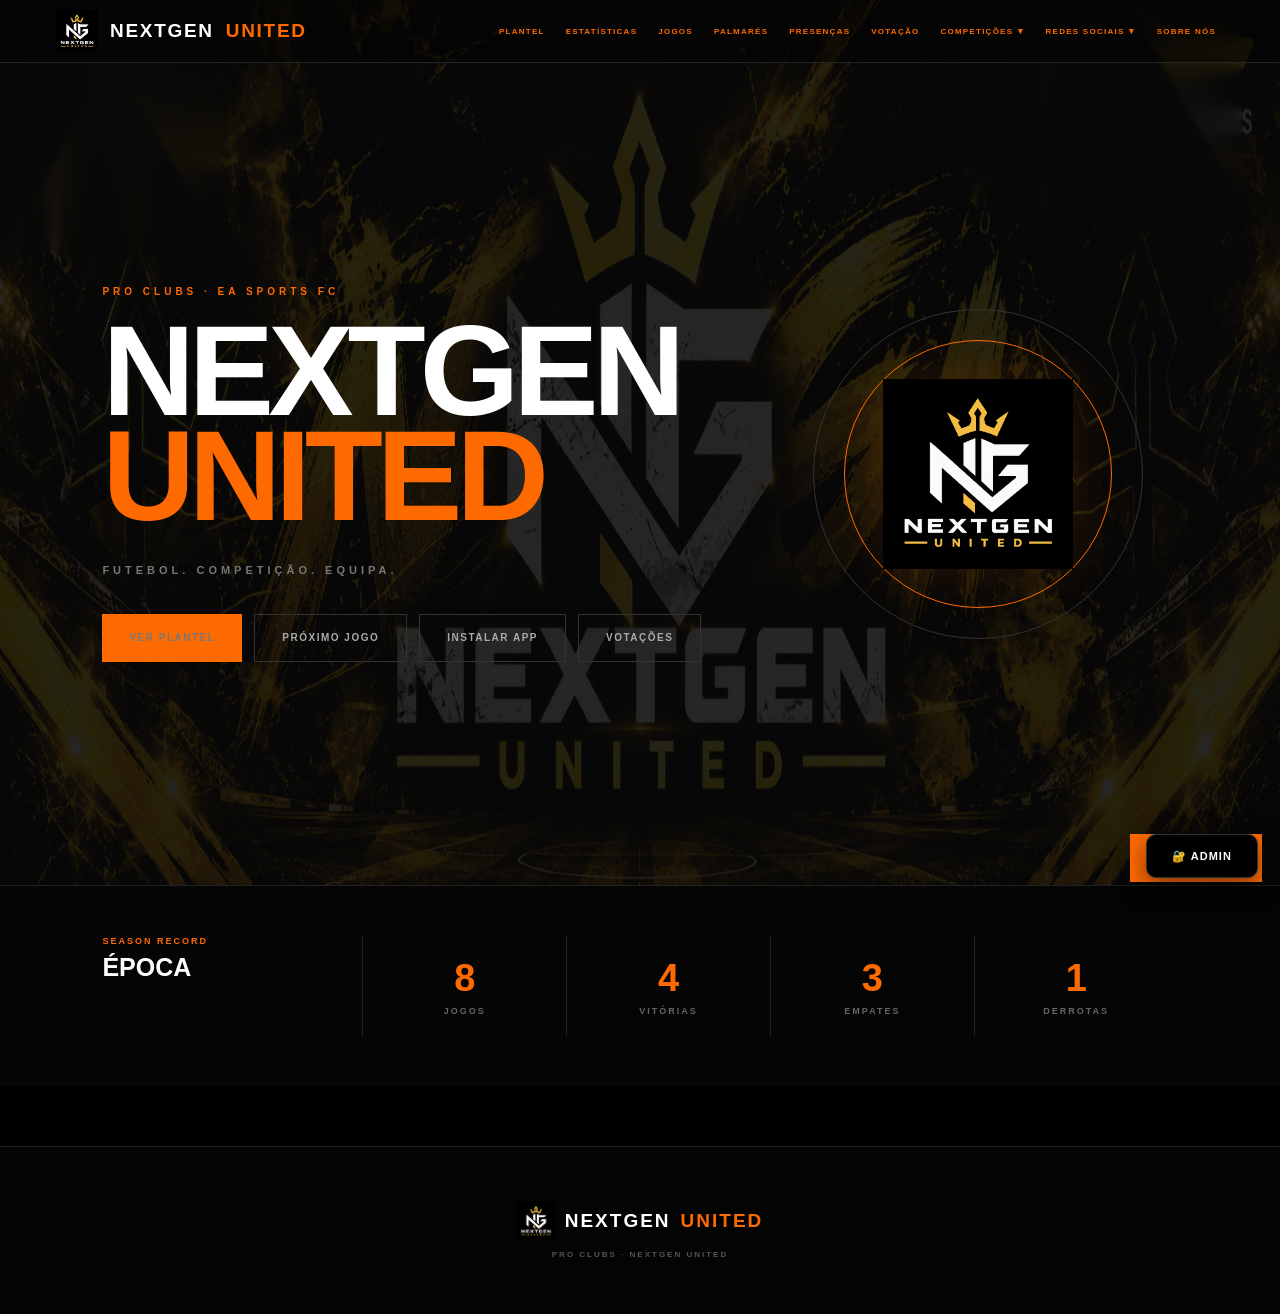
==== index.html @ d53bfc22 "Add files via upload" ====
<!DOCTYPE html>

<html lang="pt">
<head>
<meta charset="utf-8"/>
<meta content="width=device-width, initial-scale=1.0" name="viewport"/>
<title>NEXTGEN UNITED</title>
<link href="logo.png.png" rel="icon" type="image/png"/>
<link href="logo.png.png" rel="apple-touch-icon"/>
<link href="manifest.webmanifest" rel="manifest"/>
<meta content="#050505" name="theme-color"/>
<meta content="#050505" name="background-color"/>
<meta content="yes" name="mobile-web-app-capable"/>
<meta content="yes" name="apple-mobile-web-app-capable"/>
<meta content="black-translucent" name="apple-mobile-web-app-status-bar-style"/>
<meta content="Nextgen United" name="apple-mobile-web-app-title"/>
<style>

        /* =========================
           RESET
        ========================= */

        * {
            margin: 0;
            padding: 0;
            box-sizing: border-box;
        }

        html {
            scroll-behavior: smooth;
        }

        body {
            background: #050505;
            color: #fff;
            font-family: Arial, Helvetica, sans-serif;
            min-height: 100vh;
        }


        /* =========================
           HEADER
        ========================= */

        .header {
            position: sticky;
            top: 0;
            z-index: 1000;

            width: 100%;
            min-height: 78px;

            display: flex;
            align-items: center;
            justify-content: space-between;

            padding: 0 7%;

            background: rgba(5,5,5,0.97);
            border-bottom: 1px solid #242424;
        }

        .logo {
            color: #fff;
            text-decoration: none;

            font-size: 21px;
            font-weight: 900;
            letter-spacing: 2px;

            cursor: pointer;

            background: none;
            border: none;

            display: flex;
            align-items: center;
            gap: 12px;
        }

        .logo img {
            width: 42px;
            height: 42px;
            object-fit: contain;
        }

        .logo span {
            color: #ff6a00;
        }

        nav {
            display: flex;
            align-items: center;
            gap: 32px;
        }

        nav button {
            position: relative;

            border: 0;
            background: none;

            color: #777;

            font-size: 10px;
            font-weight: 900;
            letter-spacing: 1.7px;

            cursor: pointer;

            transition: 0.2s ease;
        }

        nav button:hover {
            color: #fff;
        }

        nav button.active {
            color: #ff6a00;
        }

        nav button.active::after {
            content: "";

            position: absolute;
            left: 0;
            right: 0;
            bottom: -9px;

            height: 2px;

            background: #ff6a00;
        }


        /* =========================
           REDES SOCIAIS
        ========================= */

        /* =========================
           COMPETIÇÕES
        ========================= */

        .competition-menu { position: relative; }
        .competition-menu-button { display:flex; align-items:center; gap:5px; }
        .competition-menu-button span { color:#ff6a00; font-size:9px; transition:0.2s ease; }
        .competition-menu.open .competition-menu-button { color:#ff6a00; }
        .competition-menu.open .competition-menu-button span { transform:rotate(180deg); }
        .competition-dropdown { position:absolute; top:calc(100% + 20px); right:0; min-width:205px; background:#0b0b0b; border:1px solid #292929; box-shadow:0 15px 40px rgba(0,0,0,0.65); opacity:0; visibility:hidden; transform:translateY(-8px); transition:0.2s ease; z-index:2000; }
        .competition-dropdown::before { content:""; position:absolute; top:-6px; right:20px; width:10px; height:10px; background:#0b0b0b; border-left:1px solid #292929; border-top:1px solid #292929; transform:rotate(45deg); }
        .competition-menu:hover .competition-dropdown, .competition-menu.open .competition-dropdown { opacity:1; visibility:visible; transform:translateY(0); }
        .competition-dropdown-title { padding:13px 18px 8px; color:#ff6a00; font-size:8px; font-weight:900; letter-spacing:1.7px; }
        .competition-dropdown a { position:relative; display:block; padding:13px 18px; color:#777; text-decoration:none; font-size:9px; font-weight:900; letter-spacing:1.7px; border-bottom:1px solid #191919; transition:0.2s ease; }
        .competition-dropdown a::before { content:"→"; color:#ff6a00; margin-right:9px; transition:0.2s ease; }
        .competition-dropdown a:hover { color:#fff; background:#151515; padding-left:22px; }
        .competition-dropdown a:hover::before { margin-right:12px; }
        .competition-dropdown a.disabled { color:#444; cursor:default; pointer-events:none; }
        .competition-dropdown a.disabled::before { color:#333; }

        .social-menu {
            position: relative;
        }

        .social-menu-button {
            display: flex;
            align-items: center;
            gap: 5px;
        }

        .social-menu-button span {
            color: #ff6a00;
            font-size: 9px;
            transition: 0.2s ease;
        }

        .social-menu.open .social-menu-button {
            color: #ff6a00;
        }

        .social-menu.open .social-menu-button span {
            transform: rotate(180deg);
        }

        .social-dropdown {
            position: absolute;
            top: calc(100% + 20px);
            right: 0;

            min-width: 165px;

            background: #0b0b0b;
            border: 1px solid #292929;

            box-shadow:
                0 15px 40px rgba(0,0,0,0.65);

            opacity: 0;
            visibility: hidden;
            transform: translateY(-8px);

            transition: 0.2s ease;

            z-index: 2000;
        }

        .social-dropdown::before {
            content: "";

            position: absolute;

            top: -6px;
            right: 20px;

            width: 10px;
            height: 10px;

            background: #0b0b0b;

            border-left: 1px solid #292929;
            border-top: 1px solid #292929;

            transform: rotate(45deg);
        }

        .social-menu:hover .social-dropdown,
        .social-menu.open .social-dropdown {
            opacity: 1;
            visibility: visible;
            transform: translateY(0);
        }

        .social-dropdown a {
            position: relative;

            display: block;

            padding: 15px 18px;

            color: #777;

            text-decoration: none;

            font-size: 9px;
            font-weight: 900;
            letter-spacing: 1.7px;

            border-bottom: 1px solid #191919;

            transition: 0.2s ease;
        }

        .social-dropdown a:last-child {
            border-bottom: none;
        }

        .social-dropdown a::before {
            content: "→";

            color: #ff6a00;

            margin-right: 9px;

            transition: 0.2s ease;
        }

        .social-dropdown a:hover {
            color: #fff;
            background: #151515;
            padding-left: 22px;
        }

        .social-dropdown a:hover::before {
            margin-right: 12px;
        }


        /* =========================
           PAGES
        ========================= */

        .page {
            display: none;
        }

        .page.active {
            display: block;
        }


        /* =========================
           CASA
        ========================= */

        .home-hero {
            min-height: calc(100vh - 78px);

            display: flex;
            align-items: center;
            justify-content: space-between;

            padding: 80px 8%;

            overflow: hidden;

            background:
                radial-gradient(
                    circle at 80% 50%,
                    rgba(255,106,0,0.15),
                    transparent 35%
                ),
                #080808;
        }

        .home-content {
            position: relative;
            z-index: 2;
        }

        .eyebrow {
            color: #ff6a00;

            font-size: 10px;
            font-weight: 900;
            letter-spacing: 4px;

            margin-bottom: 22px;
        }

        .home-hero h1 {
            font-size: clamp(65px, 10vw, 145px);
            line-height: 0.82;

            font-weight: 900;
            letter-spacing: -6px;
        }

        .home-hero h1 span {
            color: #ff6a00;
        }

        .home-description {
            margin-top: 35px;

            color: #777;

            font-size: 11px;
            font-weight: 900;
            letter-spacing: 4px;
        }

        .home-buttons {
            display: flex;
            gap: 12px;
            margin-top: 38px;
        }

        .main-button,
        .second-button {
            min-height: 48px;

            display: inline-flex;
            align-items: center;
            justify-content: center;

            padding: 0 27px;

            font-size: 10px;
            font-weight: 900;
            letter-spacing: 1.5px;

            cursor: pointer;
            transition: 0.2s ease;
        }

        .main-button {
            background: #ff6a00;
            color: #777;
            border: none;
        }

        .main-button:hover {
            background: #fff;
        }

        .second-button {
            background: transparent;
            border: 1px solid #333;
            color: #aaa;
        }

        .second-button:hover {
            color: #fff;
            border-color: #ff6a00;
        }


        /* =========================
           CASA DECORATION
        ========================= */

        .home-decoration {
            position: relative;

            width: 400px;
            height: 400px;

            display: flex;
            align-items: center;
            justify-content: center;
        }

        .decoration-circle {
            position: absolute;

            width: 330px;
            height: 330px;

            border: 1px solid #333;
            border-radius: 50%;
        }

        .decoration-circle::before {
            content: "";

            position: absolute;
            inset: 30px;

            border: 1px solid #ff6a00;
            border-radius: 50%;
        }

        .decoration-logo {
            position: relative;

            width: 190px;
            height: 190px;

            object-fit: contain;
            z-index: 2;

            filter: drop-shadow(
                0 0 25px rgba(255,106,0,0.15)
            );
        }


        /* =========================
           CASA RECORD
        ========================= */

        .home-record {
            display: grid;

            grid-template-columns: 220px 1fr;
            gap: 40px;

            padding: 50px 8%;

            border-top: 1px solid #222;
            background: #050505;
        }

        .record-title p {
            color: #ff6a00;

            font-size: 9px;
            font-weight: 900;
            letter-spacing: 2px;
        }

        .record-title h2 {
            margin-top: 7px;

            font-size: 25px;
            font-weight: 900;
        }

        .home-stats {
            display: grid;
            grid-template-columns: repeat(4,1fr);
        }

        .home-stats div {
            min-height: 100px;

            display: flex;
            flex-direction: column;
            align-items: center;
            justify-content: center;

            border-left: 1px solid #222;
        }

        .home-stats strong {
            color: #ff6a00;

            font-size: 38px;
            font-weight: 900;
        }

        .home-stats span {
            margin-top: 6px;

            color: #666;

            font-size: 9px;
            font-weight: 900;
            letter-spacing: 2px;
        }


        /* =========================
           PAGE HEADER
        ========================= */

        .page-header {
            padding: 100px 8% 70px;

            border-bottom: 1px solid #1d1d1d;

            background:
                linear-gradient(
                    90deg,
                    #090909,
                    #0d0d0d
                );
        }

        .page-header p {
            color: #ff6a00;

            font-size: 10px;
            font-weight: 900;
            letter-spacing: 3px;

            margin-bottom: 12px;
        }

        .page-header h1 {
            font-size: clamp(50px,7vw,90px);

            line-height: 0.9;

            font-weight: 900;
            letter-spacing: -4px;
        }

        .page-header span {
            display: block;

            margin-top: 22px;

            color: #555;

            font-size: 9px;
            font-weight: 900;
            letter-spacing: 2px;
        }


        /* =========================
           SECTIONS
        ========================= */

        .section {
            width: 100%;
            max-width: 1300px;

            margin: 0 auto;
            padding: 90px 7%;
        }


        /* =========================
           PLANTEL
        ========================= */

        .position-group {
            margin-bottom: 70px;
        }

        .position-title {
            display: flex;
            align-items: center;

            gap: 13px;
            margin-bottom: 20px;

            font-size: 11px;
            font-weight: 900;
            letter-spacing: 2px;

            color: #777;
        }

        .position-title span {
            font-size: 10px;
            color: #ff6a00;
        }

        .goalkeeper-title span {
            color: #8b5cf6;
        }

        .defender-title span {
            color: #ff6a00;
        }

        .midfielder-title span {
            color: #1683ff;
        }

        .attacker-title span {
            color: #e53935;
        }


        /* =========================
           PLAYER CARDS
        ========================= */

        .players {
            display: grid;

            grid-template-columns:
                repeat(auto-fit,minmax(245px,1fr));

            gap: 12px;
        }

        .player-card {
            position: relative;

            min-height: 105px;

            display: flex;
            align-items: center;

            background: #0d0d0d;

            border: 1px solid #202020;
            border-left-width: 4px;

            overflow: hidden;

            transition: 0.2s ease;
            cursor: pointer;
        }

        .player-card:hover {
            transform: translateY(-3px);

            background: #131313;
            border-color: #3a3a3a;
        }

        .player-photo-box {
            width: 105px;
            height: 105px;

            flex-shrink: 0;

            position: relative;

            background: #111;

            border-right: 1px solid #222;
            overflow: hidden;
        }

        .player-photo {
            width: 100%;
            height: 100%;

            object-fit: cover;
            display: block;
        }

        .player-photo-placeholder {
            position: absolute;
            inset: 0;

            display: flex;
            align-items: center;
            justify-content: center;

            background: #111;
            color: #333;

            font-size: 9px;
            font-weight: 900;
            letter-spacing: 1px;
        }

        .player-number {
            width: 65px;

            flex-shrink: 0;

            display: flex;
            align-items: center;
            justify-content: center;

            font-size: 31px;
            font-weight: 900;

            color: #333;
        }

        .player-info h3 {
            font-size: 14px;
            font-weight: 900;
            letter-spacing: 0.8px;
        }

        .player-info p {
            margin-top: 6px;

            color: #666;

            font-size: 9px;
            font-weight: 900;
            letter-spacing: 1.5px;
        }


        /* CORES */

        .goalkeeper {
            border-left-color: #8b5cf6;
        }

        .goalkeeper .player-number {
            color: #8b5cf6;
        }

        .defender {
            border-left-color: #ff6a00;
        }

        .defender .player-number {
            color: #ff6a00;
        }

        .midfielder {
            border-left-color: #1683ff;
        }

        .midfielder .player-number {
            color: #1683ff;
        }

        .attacker {
            border-left-color: #e53935;
        }

        .attacker .player-number {
            color: #e53935;
        }


        /* MARTINS */

        .president {
            border-left-color: #333 !important;
            background: #030303;
        }

        .president .player-number {
            color: #777;
        }

        .president .player-info h3 {
            color: #fff;
        }


        /* TEDDY */

        .captain {
            border-left-color: #d6a928 !important;
            background: #151208;
        }

        .captain .player-number {
            color: #d6a928;
        }

        .captain .player-info h3 {
            color: #ffd84d;
        }

        .role {
            position: absolute;

            top: 14px;
            right: 14px;

            font-size: 7px;
            font-weight: 900;
            letter-spacing: 1px;
        }

        .president-role {
            color: #777;
        }

        .captain-role {
            color: #d6a928;
        }


        /* =========================
           MODAL PLAYER
        ========================= */

        .player-modal {
            position: fixed;
            inset: 0;

            z-index: 5000;

            display: none;

            align-items: center;
            justify-content: center;

            padding: 30px;

            background: rgba(0,0,0,0.88);

            backdrop-filter: blur(8px);
        }

        .player-modal.active {
            display: flex;
        }

        .player-modal-content {
            position: relative;

            width: 100%;
            max-width: 1000px;
            min-height: 560px;

            display: grid;
            grid-template-columns: 1fr 1fr;

            background:
                radial-gradient(
                    circle at 20% 50%,
                    rgba(255,106,0,0.12),
                    transparent 40%
                ),
                #0a0a0a;

            border: 1px solid #303030;

            box-shadow:
                0 30px 100px rgba(0,0,0,0.7);

            overflow: hidden;
        }

        .player-modal-close {
            position: absolute;

            top: 18px;
            right: 18px;

            z-index: 5;

            width: 42px;
            height: 42px;

            display: flex;
            align-items: center;
            justify-content: center;

            background: #111;

            border: 1px solid #333;

            color: #aaa;

            font-size: 18px;
            font-weight: 900;

            cursor: pointer;

            transition: 0.2s ease;
        }

        .player-modal-close:hover {
            background: #ff6a00;
            border-color: #ff6a00;
            color: #777;
        }

        .player-modal-photo {
            position: relative;

            min-height: 560px;

            display: flex;
            align-items: flex-end;
            justify-content: center;

            overflow: hidden;

            background:
                linear-gradient(
                    180deg,
                    #111,
                    #080808
                );

            border-right: 1px solid #222;
        }

        .player-modal-photo::before {
            content: "";

            position: absolute;

            width: 430px;
            height: 430px;

            border: 1px solid #333;
            border-radius: 50%;

            left: 50%;
            top: 50%;

            transform: translate(-50%,-50%);
        }

        .player-modal-photo::after {
            content: "";

            position: absolute;

            width: 330px;
            height: 330px;

            border: 1px solid #ff6a00;
            border-radius: 50%;

            left: 50%;
            top: 50%;

            transform: translate(-50%,-50%);

            opacity: 0.45;
        }

        .modal-player-image {
            position: relative;

            z-index: 2;

            width: 88%;
            height: 88%;

            object-fit: contain;
            object-position: center bottom;

            filter:
                drop-shadow(
                    0 20px 30px rgba(0,0,0,0.7)
                );
        }

        .modal-photo-placeholder {
            position: relative;
            z-index: 2;

            width: 70%;
            height: 70%;

            display: flex;
            align-items: center;
            justify-content: center;

            color: #333;

            font-size: 35px;
            font-weight: 900;
            letter-spacing: 5px;
        }

        .player-modal-info {
            padding: 65px 55px;

            display: flex;
            flex-direction: column;
            justify-content: center;
        }

        .modal-eyebrow {
            color: #ff6a00;

            font-size: 9px;
            font-weight: 900;
            letter-spacing: 3px;

            margin-bottom: 15px;
        }

        .modal-player-name {
            font-size: clamp(42px,5vw,72px);

            line-height: 0.9;

            font-weight: 900;
            letter-spacing: -3px;
        }

        .modal-player-position {
            margin-top: 15px;

            color: #777;

            font-size: 11px;
            font-weight: 900;
            letter-spacing: 2px;
        }

        .modal-player-role {
            display: inline-block;

            width: fit-content;

            margin-top: 14px;
            padding: 8px 12px;

            background: #151515;

            border: 1px solid #333;

            color: #ff6a00;

            font-size: 8px;
            font-weight: 900;
            letter-spacing: 1.5px;
        }

        .modal-number {
            margin-top: 28px;

            color: #333;

            font-size: 80px;
            line-height: 0.8;

            font-weight: 900;
        }

        .modal-stats {
            display: grid;
            grid-template-columns: repeat(2,1fr);

            gap: 10px;

            margin-top: 30px;
        }

        .modal-stat {
            min-height: 90px;

            display: flex;
            flex-direction: column;
            justify-content: center;

            padding: 15px 18px;

            background: #101010;

            border: 1px solid #242424;
            border-left: 3px solid #ff6a00;
        }

        .modal-stat strong {
            color: #fff;

            font-size: 30px;
            font-weight: 900;
        }

        .modal-stat span {
            margin-top: 5px;

            color: #555;

            font-size: 8px;
            font-weight: 900;
            letter-spacing: 1.5px;
        }


        /* =========================
           ESTATÍSTICAS
        ========================= */

        .stats-page-section {
            max-width: 1250px;
        }

        .stats-table {
            width: 100%;

            background: #080808;

            border: 1px solid #252525;
            border-radius: 5px;

            overflow: hidden;

            box-shadow:
                0 20px 60px rgba(0,0,0,0.35);
        }

        .stats-header {
            display: grid;

            grid-template-columns:
                2.1fr
                0.65fr
                0.8fr
                0.8fr
                0.9fr
                0.9fr
                0.9fr
                0.95fr;

            align-items: center;

            min-height: 62px;

            padding: 0 25px;

            background: #111;

            border-bottom: 2px solid #ff6a00;

            color: #ff6a00;

            font-size: 9px;
            font-weight: 900;
            letter-spacing: 1.6px;
        }

        .stats-sort {
            width: 100%;

            border: none;
            background: transparent;

            color: #ff6a00;

            font-family: Arial, Helvetica, sans-serif;

            font-size: 9px;
            font-weight: 900;
            letter-spacing: 1.6px;

            text-align: left;

            padding: 18px 0;

            cursor: pointer;

            transition: 0.2s ease;
        }

        .stats-sort:hover {
            color: #fff;
        }

        .stats-sort.active {
            color: #fff;
        }

        .sort-arrow {
            display: inline-block;

            margin-left: 5px;

            color: #ff6a00;

            font-size: 8px;
        }

        .stats-row {
            display: grid;

            grid-template-columns:
                2.1fr
                0.65fr
                0.8fr
                0.8fr
                0.9fr
                0.9fr
                0.9fr
                0.95fr;

            align-items: center;

            min-height: 64px;

            padding: 0 25px;

            background: #0b0b0b;

            border-bottom: 1px solid #1c1c1c;

            color: #aaa;

            font-size: 12px;

            transition: 0.2s ease;
        }

        .stats-row:last-child {
            border-bottom: none;
        }

        .stats-row:hover {
            background: #151515;
        }

        .stats-row strong {
            color: #fff;

            font-size: 13px;
            font-weight: 900;
            letter-spacing: 0.6px;
        }

        .stats-row span:nth-child(2) {
            font-size: 9px;
            font-weight: 900;
        }

        .stats-row span:nth-child(n+3) {
            color: #ddd;
            font-weight: 700;
        }

        .goalkeeper-row {
            border-left: 4px solid #8b5cf6;
        }

        .goalkeeper-row strong {
            color: #8b5cf6 !important;
        }

        .goalkeeper-row span:nth-child(2) {
            color: #8b5cf6;
        }

        .defender-row {
            border-left: 4px solid #ff6a00;
        }

        .defender-row strong {
            color: #ff6a00 !important;
        }

        .defender-row span:nth-child(2) {
            color: #ff6a00;
        }

        .midfielder-row {
            border-left: 4px solid #1683ff;
        }

        .midfielder-row strong {
            color: #1683ff !important;
        }

        .midfielder-row span:nth-child(2) {
            color: #1683ff;
        }

        .martins-row {
            background: #020202;
            border-left: 4px solid #333;
        }

        .martins-row strong {
            color: #b5b5b5;
        }

        .martins-row span:nth-child(2) {
            color: #777;
        }

        .teddy-row {
            background: #151208;
            border-left: 4px solid #d6a928;
        }

        .teddy-row strong {
            color: #ffd84d;
        }

        .teddy-row span:nth-child(2) {
            color: #d6a928;
        }


/* CORES EXATAS DO PLANTEL NAS ESTATÍSTICAS */
.stats-row.goalkeeper-row { border-left:4px solid #8b5cf6 !important; }
.stats-row.goalkeeper-row strong, .stats-row.goalkeeper-row span:nth-child(2) { color:#8b5cf6 !important; }
.stats-row.defender-row { border-left:4px solid #ff6a00 !important; }
.stats-row.defender-row strong, .stats-row.defender-row span:nth-child(2) { color:#ff6a00 !important; }
.stats-row.midfielder-row { border-left:4px solid #1683ff !important; }
.stats-row.midfielder-row strong, .stats-row.midfielder-row span:nth-child(2) { color:#1683ff !important; }
.stats-row.martins-row { background:#030303 !important; border-left:4px solid #333 !important; }
.stats-row.martins-row strong { color:#fff !important; }
.stats-row.martins-row span:nth-child(2) { color:#777 !important; }
.stats-row.teddy-row { background:#151208 !important; border-left:4px solid #d6a928 !important; }
.stats-row.teddy-row strong { color:#ffd84d !important; }
.stats-row.teddy-row span:nth-child(2) { color:#d6a928 !important; }

        .goals-value {
            color: #ff6a00 !important;
            font-weight: 900 !important;
        }

        .yellow-value {
            color: #ffd84d !important;
            font-weight: 900 !important;
        }


        /* =========================
           JOGOS
        ========================= */

        .games-page-section {
            max-width: 1150px;
        }

        .game-status {
            display: inline-block;

            padding: 9px 15px;
            margin-bottom: 15px;

            background: #ff6a00;
            color: #777;

            font-size: 8px;
            font-weight: 900;
            letter-spacing: 1.5px;
        }

        .big-game-card {
            min-height: 280px;

            display: grid;

            grid-template-columns:
                1fr 180px 1fr;

            align-items: center;

            background:
                radial-gradient(
                    circle at center,
                    #151515,
                    #0a0a0a
                );

            border: 1px solid #252525;
        }

        .team-side {
            padding: 40px;
            text-align: center;
        }

        .team-side span {
            color: #666;

            font-size: 9px;
            font-weight: 900;
            letter-spacing: 2px;
        }

        .team-side h2 {
            margin-top: 15px;

            font-size: 31px;
            font-weight: 900;
        }

        .team-side strong {
            color: #ff6a00;

            font-size: 31px;
            font-weight: 900;
        }

        .team-logo {
            width: 90px;
            height: 90px;

            object-fit: contain;
            display: block;

            margin: 0 auto 18px;

            filter:
                drop-shadow(
                    0 0 20px rgba(255,106,0,0.18)
                );
        }

        .versus {
            text-align: center;
        }

        .versus span {
            display: block;

            color: #ff6a00;

            font-size: 35px;
            font-weight: 900;
        }

        .versus small {
            display: block;

            margin-top: 10px;

            color: #555;

            font-size: 8px;
            font-weight: 900;
            letter-spacing: 1.5px;
        }


        /* =========================
           GAME INFO
        ========================= */

        .game-information {
            display: grid;
            grid-template-columns: repeat(3,1fr);

            margin-top: 12px;

            background: #0b0b0b;

            border: 1px solid #222;
        }

        .game-information div {
            min-height: 100px;

            display: flex;
            flex-direction: column;

            align-items: center;
            justify-content: center;

            border-right: 1px solid #222;
        }

        .game-information div:last-child {
            border-right: none;
        }

        .game-information span {
            color: #555;

            font-size: 8px;
            font-weight: 900;
            letter-spacing: 1.5px;
        }

        .game-information strong {
            margin-top: 9px;

            color: #fff;

            font-size: 13px;
            font-weight: 900;
        }


        /* =========================
           FOOTER
        ========================= */

        footer {
            margin-top: 60px;

            padding: 55px 7%;

            text-align: center;

            background: #050505;

            border-top: 1px solid #222;
        }

        .footer-logo {
            display: flex;

            align-items: center;
            justify-content: center;

            gap: 10px;

            font-size: 19px;
            font-weight: 900;
            letter-spacing: 2px;
        }

        .footer-logo img {
            width: 38px;
            height: 38px;
            object-fit: contain;
        }

        .footer-logo span {
            color: #ff6a00;
        }

        footer p {
            margin-top: 10px;

            color: #555;

            font-size: 8px;
            font-weight: 900;
            letter-spacing: 2px;
        }



/* =========================
   BOTÃO INSTALAR APP
========================= */
.install-app-button {
    position: fixed;
    right: 18px;
    bottom: 18px;
    z-index: 8000;
    min-height: 48px;
    padding: 0 20px;
    border: 1px solid #ff6a00;
    background: #ff6a00;
    color: #777;
    font-size: 10px;
    font-weight: 900;
    letter-spacing: 1.4px;
    cursor: pointer;
    box-shadow: 0 10px 35px rgba(0,0,0,.45);
    transition: .2s ease;
}
.install-app-button:hover {
    background: #fff;
    border-color: #fff;
    transform: translateY(-2px);
}
.install-app-button.hidden { display:none; }

.install-modal {
    position: fixed;
    inset: 0;
    z-index: 10000;
    display: none;
    align-items: center;
    justify-content: center;
    padding: 20px;
    background: rgba(0,0,0,.88);
    backdrop-filter: blur(8px);
}
.install-modal.active { display:flex; }
.install-modal-card {
    width: min(520px, 100%);
    background:#0b0b0b;
    border:1px solid #303030;
    box-shadow:0 25px 80px rgba(0,0,0,.7);
    padding:32px;
    position:relative;
}
.install-modal-close {
    position:absolute;
    top:12px;
    right:12px;
    width:38px;
    height:38px;
    border:1px solid #333;
    background:#111;
    color:#aaa;
    cursor:pointer;
    font-size:18px;
}
.install-modal-close:hover { background:#ff6a00; color:#777; }
.install-modal-kicker {
    color:#ff6a00;
    font-size:9px;
    font-weight:900;
    letter-spacing:2px;
    margin-bottom:9px;
}
.install-modal-title {
    color:#fff;
    font-size:30px;
    font-weight:900;
    letter-spacing:-1px;
}
.install-modal-text {
    color:#777;
    font-size:11px;
    line-height:1.7;
    margin-top:12px;
}
.install-steps {
    margin:22px 0 0;
    padding:0;
    list-style:none;
}
.install-steps li {
    padding:14px 0;
    border-bottom:1px solid #222;
    color:#ddd;
    font-size:11px;
    line-height:1.5;
}
.install-steps li strong { color:#ff6a00; margin-right:8px; }
.install-browser-action {
    margin-top:22px;
    width:100%;
    min-height:46px;
    border:1px solid #333;
    background:#151515;
    color:#fff;
    font-size:10px;
    font-weight:900;
    letter-spacing:1.2px;
    cursor:pointer;
}
.install-browser-action:hover { border-color:#ff6a00; }
@media(max-width:450px){
    .install-app-button { left:15px; right:15px; bottom:15px; width:calc(100% - 30px); }
    .install-modal-card { padding:28px 22px; }
}

        /* =========================
           MOBILE
        ========================= */

        @media (max-width: 800px) {

            .header {
                position: relative;

                padding: 20px;

                flex-direction: column;
                gap: 20px;
            }

            nav {
                gap: 16px;

                flex-wrap: wrap;
                justify-content: center;
            }

            nav button {
                font-size: 9px;
            }

            nav button.active::after {
                display: none;
            }

            .competition-dropdown { right:50%; transform:translate(50%, -8px); }
            .competition-menu:hover .competition-dropdown { transform:translate(50%, 0); }
            .competition-menu.open .competition-dropdown { transform:translate(50%, 0); }
            .competition-dropdown::before { right:50%; transform:translateX(50%) rotate(45deg); }

            .social-dropdown {
                right: 50%;
                transform: translate(50%, -8px);
            }

            .social-menu:hover .social-dropdown {
                transform: translate(50%, 0);
            }

            .social-menu.open .social-dropdown {
                transform: translate(50%, 0);
            }

            .social-dropdown::before {
                right: 50%;
                transform: translateX(50%) rotate(45deg);
            }


            .home-hero {
                min-height: 80vh;

                padding: 90px 7%;

                display: block;
            }

            .home-hero h1 {
                font-size: 60px;
                letter-spacing: -4px;
            }

            .home-decoration {
                display: none;
            }


            .home-record {
                display: block;

                padding: 45px 7%;
            }

            .record-title {
                margin-bottom: 30px;
            }

            .home-stats {
                grid-template-columns: repeat(2,1fr);
            }

            .home-stats div {
                border: 1px solid #222;
            }


            .page-header {
                padding: 70px 7% 55px;
            }

            .page-header h1 {
                font-size: 55px;
            }


            .section {
                padding: 65px 5%;
            }


            .players {
                grid-template-columns: 1fr;
            }


            .stats-table {
                overflow-x: auto;
            }

            .stats-header,
            .stats-row {
                min-width: 720px;
            }


            .big-game-card {
                grid-template-columns: 1fr;

                padding: 30px 0;
            }

            .versus {
                padding: 10px;
            }


            .game-information {
                grid-template-columns: 1fr;
            }

            .game-information div {
                border-right: none;
                border-bottom: 1px solid #222;
            }

            .game-information div:last-child {
                border-bottom: none;
            }


            .player-modal {
                padding: 15px;
            }

            .player-modal-content {
                max-height: 90vh;

                overflow-y: auto;

                grid-template-columns: 1fr;

                min-height: auto;
            }

            .player-modal-photo {
                min-height: 340px;
                height: 340px;

                border-right: none;
                border-bottom: 1px solid #222;
            }

            .player-modal-photo::before {
                width: 260px;
                height: 260px;
            }

            .player-modal-photo::after {
                width: 200px;
                height: 200px;
            }

            .modal-player-image {
                width: 80%;
                height: 90%;
            }

            .player-modal-info {
                padding: 35px 25px 40px;
            }

            .modal-player-name {
                font-size: 45px;
            }

            .modal-number {
                font-size: 60px;
                margin-top: 20px;
            }

            .modal-stats {
                margin-top: 20px;
            }
        }


        @media (max-width: 450px) {

            .logo {
                font-size: 18px;
            }

            .logo img {
                width: 36px;
                height: 36px;
            }

            .home-hero h1 {
                font-size: 50px;
            }

            .home-buttons {
                flex-direction: column;
            }

            .main-button,
            .second-button {
                width: 100%;
            }

            .modal-stats {
                grid-template-columns: 1fr;
            }
        }

    
/* ==================================================
   PRESENÇAS NOS TREINOS
================================================== */
.attendance-wrap{max-width:1400px;margin:0 auto;padding:20px 24px 70px}
.attendance-toolbar{display:flex;flex-wrap:wrap;gap:10px;align-items:center;justify-content:space-between;margin:0 0 18px}
.attendance-week{display:flex;align-items:center;gap:8px;flex-wrap:wrap}
.attendance-btn{border:1px solid rgba(255,255,255,.18);background:#151515;color:#fff;border-radius:10px;padding:10px 14px;font-weight:700;cursor:pointer}
.attendance-btn:hover{border-color:#ffcf00;transform:translateY(-1px)}
.attendance-week-label{font-weight:800;min-width:220px;text-align:center}
.attendance-legend{display:flex;gap:14px;flex-wrap:wrap;align-items:center;background:rgba(255,255,255,.04);padding:12px 14px;border-radius:12px;margin-bottom:16px}
.attendance-legend-item{display:flex;align-items:center;gap:7px;font-size:13px;font-weight:700}
.attendance-dot{display:inline-block;width:20px;height:20px;border-radius:50%;border:2px solid rgba(255,255,255,.25);box-shadow:0 1px 5px rgba(0,0,0,.35)}
.attendance-dot.present{background:#20c463}
.attendance-dot.late{background:#f0c419}
.attendance-dot.absent{background:#e53935}
.attendance-dot.unexcused{background:#8e44ad}
.attendance-dot.empty{background:transparent;border-color:rgba(255,255,255,.25)}
.attendance-table-wrap{overflow:auto;border-radius:14px;border:1px solid rgba(255,255,255,.1);background:rgba(0,0,0,.18)}
.attendance-table{width:100%;border-collapse:collapse;min-width:760px}
.attendance-table th,.attendance-table td{border-bottom:1px solid rgba(255,255,255,.08);padding:11px 9px;text-align:center}
.attendance-table th{background:rgba(255,255,255,.06);font-size:12px;letter-spacing:.4px}
.attendance-table th:first-child,.attendance-table td:first-child{text-align:left;position:sticky;left:0;z-index:2;background:#111}
.attendance-player{font-weight:800;white-space:nowrap}
.attendance-pos{display:block;font-size:10px;opacity:.55;font-weight:600;margin-top:2px}
.attendance-cell{cursor:pointer;min-width:92px;user-select:none}
.attendance-cell:hover{background:rgba(255,255,255,.05)}
.attendance-cell .attendance-dot{width:25px;height:25px;vertical-align:middle}
.attendance-status-text{display:block;font-size:9px;margin-top:4px;opacity:.6;font-weight:700}
.attendance-summary{display:flex;gap:8px;justify-content:center;flex-wrap:wrap;margin-top:7px}
.attendance-mini{font-size:10px;padding:3px 6px;border-radius:999px;background:rgba(255,255,255,.07)}
.attendance-note{font-size:12px;opacity:.62;margin-top:14px}
@media(max-width:700px){.attendance-wrap{padding:14px 10px 50px}.attendance-week-label{min-width:170px;font-size:13px}.attendance-toolbar{align-items:stretch}.attendance-week{justify-content:center;width:100%}}


/* HISTÓRICO DE TORNEIOS — página própria */
#historico-torneios{display:none;}
#historico-torneios.active{display:block;}
</style>
<style id="tournament-history-styles">
.tournament-history-section{display:block;padding:100px 7%;background:#070707;min-height:70vh}
.tournament-history-section.active{display:block}
.tournament-history-section .section-header{margin-bottom:38px}
.tournament-history-section .section-kicker{color:#ff6a00;font-size:9px;font-weight:900;letter-spacing:2px;margin-bottom:8px}
.tournament-history-section h2{margin:0;color:#fff;font-size:30px;font-weight:900;letter-spacing:2px}
.tournament-history-section .section-header p{color:#777;font-size:11px;letter-spacing:.8px;margin-top:10px}
.tournament-card{max-width:980px;border:1px solid #242424;background:#0b0b0b}
.tournament-card-header{display:flex;justify-content:space-between;align-items:center;padding:25px 28px;border-bottom:1px solid #222}
.tournament-label{display:block;color:#ff6a00;font-size:8px;font-weight:900;letter-spacing:1.8px;margin-bottom:5px}
.tournament-card h3{margin:0;color:#fff;font-size:24px;letter-spacing:2px}
.tournament-status{color:#777;font-size:8px;font-weight:900;letter-spacing:1.5px;border:1px solid #333;padding:8px 10px}
.tournament-games{padding:0 28px}
.tournament-game{width:100%;display:grid;grid-template-columns:1fr auto 100px;gap:20px;align-items:center;padding:20px 0;border:0;border-bottom:1px solid #1d1d1d;background:transparent;color:inherit;text-align:left;cursor:pointer;font-family:inherit;transition:.2s ease}
.tournament-game:hover{background:#101010;padding-left:10px;padding-right:10px}
.game-info span{display:block;color:#555;font-size:7px;font-weight:900;letter-spacing:1.5px;margin-bottom:5px}
.game-info strong{color:#ddd;font-size:11px}
.game-details{display:none !important;margin-top:8px;color:#666;font-size:8px;line-height:1.7;letter-spacing:.4px}
.game-details b{color:#aaa;font-weight:700}
.game-result{text-align:right;color:#ff6a00;font-size:8px;font-weight:900;letter-spacing:1px;display:flex;align-items:center;justify-content:flex-end;gap:7px}
.result-dot{width:7px;height:7px;border-radius:50%;display:inline-block;flex:0 0 7px}
.result-win .result-dot,.result-dot-win{background:#35d06f;box-shadow:0 0 8px rgba(53,208,111,.35)}
.result-draw .result-dot{background:#f0c43c;box-shadow:0 0 8px rgba(240,196,60,.35)}
.result-loss .result-dot,.result-dot-loss{background:#ef4b4b;box-shadow:0 0 8px rgba(239,75,75,.35)}
.game-score{color:#fff;font-size:22px;font-weight:900;white-space:nowrap}
.game-score small{color:#555;font-size:13px}
.game-score em{color:#777;font-size:9px;font-style:normal;margin-left:4px}
.tournament-stats{display:grid;grid-template-columns:repeat(4,1fr);border-bottom:1px solid #222}
.tournament-stats div{text-align:center;padding:20px 10px;border-right:1px solid #222}
.tournament-stats div:last-child{border-right:0}
.tournament-stats strong{display:block;color:#fff;font-size:20px}
.tournament-stats span{display:block;color:#666;font-size:7px;font-weight:900;letter-spacing:1.3px;margin-top:5px}
.tournament-scorers{display:flex;align-items:center;gap:22px;padding:20px 28px;color:#777;font-size:8px;font-weight:900;letter-spacing:1px;flex-wrap:wrap}
.tournament-scorers strong{color:#ddd}
.tournament-scorers b{color:#ff6a00;margin-left:4px}
.match-teams{display:flex;align-items:center;justify-content:center;gap:22px;min-width:330px}
.match-team{display:flex;align-items:center;justify-content:center;width:92px;height:92px}
.match-team img{max-width:82px;max-height:82px;object-fit:contain;filter:drop-shadow(0 6px 12px rgba(0,0,0,.45))}
.maritimo-logo{width:82px;height:82px;object-fit:contain}
.match-team-placeholder{width:72px;height:72px;border:1px solid #333;background:#111;display:flex;align-items:center;justify-content:center;color:#777;font-size:15px;font-weight:900;letter-spacing:1px}
.match-mini-score{color:#fff;font-size:22px;font-weight:900;white-space:nowrap}
.match-mini-score small{color:#555;font-size:13px}
.match-mini-score em{color:#777;font-size:9px;font-style:normal;margin-left:4px}
.match-modal{position:fixed;inset:0;background:rgba(0,0,0,.82);display:flex;align-items:center;justify-content:center;padding:25px;z-index:9999;opacity:0;visibility:hidden;pointer-events:none;transition:.2s ease}
.match-modal.active{opacity:1;visibility:visible;pointer-events:auto}
.match-modal-card{width:min(760px,100%);max-height:90vh;overflow:auto;background:#0b0b0b;border:1px solid #2b2b2b;box-shadow:0 25px 70px rgba(0,0,0,.75);position:relative}
.match-modal-close{position:absolute;top:14px;right:14px;width:38px;height:38px;border:1px solid #333;background:#111;color:#aaa;font-size:18px;cursor:pointer;z-index:2}
.match-modal-close:hover{color:#fff;border-color:#555}
.match-modal-head{text-align:center;padding:32px 30px 20px;border-bottom:1px solid #222}
.match-modal-kicker{color:#ff6a00;font-size:8px;font-weight:900;letter-spacing:2px}
.match-modal-head h3{margin:7px 0 0;color:#fff;font-size:12px;letter-spacing:2px}
.match-modal-scoreboard{display:grid;grid-template-columns:1fr auto 1fr;align-items:center;gap:18px;padding:30px}
.modal-club{display:flex;flex-direction:column;align-items:center;gap:12px}
.modal-club img{width:125px;height:125px;object-fit:contain}
.modal-club-placeholder{width:110px;height:110px;border:1px solid #333;background:#111;display:flex;align-items:center;justify-content:center;color:#777;font-size:25px;font-weight:900}
.modal-club span{color:#ddd;font-size:10px;font-weight:900;letter-spacing:1.4px;text-align:center}
.modal-final-score{text-align:center}
.modal-final-score strong{display:block;color:#fff;font-size:46px;line-height:1}
.modal-final-score small{display:block;color:#777;font-size:9px;font-weight:900;letter-spacing:1.2px;margin-top:9px}
.modal-result{display:inline-flex;align-items:center;gap:7px;margin-top:12px;color:#ff6a00;font-size:8px;font-weight:900;letter-spacing:1px}
.modal-details{padding:0 30px 30px}
.modal-details-title{color:#ff6a00;font-size:8px;font-weight:900;letter-spacing:1.8px;margin-bottom:12px}
.modal-event{display:flex;align-items:center;justify-content:space-between;gap:15px;padding:12px 14px;border:1px solid #202020;background:#0f0f0f;margin-bottom:7px}
.modal-event strong{color:#ddd;font-size:10px}
.modal-event span{color:#777;font-size:9px}
.modal-note{margin-top:14px;padding:14px;border-left:2px solid #ff6a00;background:#101010;color:#777;font-size:9px;line-height:1.7}
@media(max-width:800px){
  .tournament-game{grid-template-columns:1fr auto;gap:10px}
  .game-result{grid-column:1/-1;text-align:left;justify-content:flex-start}
  .match-teams{grid-column:1/-1;min-width:0}
}
@media(max-width:700px){
  .tournament-history-section{padding:70px 5%}
  .tournament-card-header{padding:20px}
  .tournament-games{padding:0 20px}
  .tournament-stats{grid-template-columns:repeat(2,1fr)}
  .tournament-stats div:nth-child(2){border-right:0}
  .tournament-scorers{padding:20px;gap:14px}
  .match-modal{padding:12px}
  .match-modal-head{padding:28px 18px 18px}
  .match-modal-scoreboard{grid-template-columns:1fr;gap:14px;padding:22px 18px}
  .modal-final-score{order:2}
  .modal-club img{width:105px;height:105px}
  .modal-club-placeholder{width:90px;height:90px}
  .modal-details{padding:0 18px 22px}
}
</style>
<style id="section-subtitle-style">
/* SUBTÍTULO DAS SECÇÕES — mesmo destaque visual em todas as páginas */
.page-header > span {
    display: inline-block !important;
    margin-top: 18px !important;
    padding: 9px 13px !important;
    background: #000 !important;
    color: #ff6a00 !important;
    border: 1px solid #1f1f1f !important;
    font-size: 10px !important;
    font-weight: 900 !important;
    letter-spacing: 2px !important;
    line-height: 1 !important;
}
</style>
<style id="admin-pin-styles">
#adminFloatingBtn {
  position: fixed; right: 18px; bottom: 18px; z-index: 9999;
  border: 0; border-radius: 999px; padding: 11px 16px;
  background: #111827; color: white; font-weight: 700; cursor: pointer;
  box-shadow: 0 6px 20px rgba(0,0,0,.18);
}
#adminBadge {
  position: fixed; right: 18px; bottom: 18px; z-index: 9999;
  display: none; align-items: center; gap: 8px;
  border-radius: 999px; padding: 10px 14px;
  background: #166534; color: white; font-weight: 700;
  box-shadow: 0 6px 20px rgba(0,0,0,.18);
}
#adminBadge button {
  border: 0; border-radius: 999px; padding: 5px 9px; cursor: pointer;
}
body.admin-locked .attendance-edit-only { pointer-events:none !important; opacity:.65 !important; }
body.admin-locked [data-attendance-click], body.admin-locked .attendance-cell { cursor: default !important; }
#adminPinModal {
  display:none; position:fixed; inset:0; z-index:10000;
  background:rgba(0,0,0,.55); align-items:center; justify-content:center;
}
#adminPinModal.open { display:flex; }
#adminPinBox {
  width:min(340px, calc(100vw - 40px)); background:white; border-radius:16px;
  padding:22px; box-shadow:0 20px 60px rgba(0,0,0,.3);
}
#adminPinBox h3 { margin:0 0 8px; }
#adminPinInput {
  width:100%; box-sizing:border-box; padding:12px; font-size:20px;
  letter-spacing:5px; text-align:center; border:1px solid #d1d5db; border-radius:10px;
}
#adminPinActions { display:flex; gap:8px; margin-top:12px; }
#adminPinActions button {
  flex:1; padding:10px; border:0; border-radius:10px; cursor:pointer; font-weight:700;
}
#adminPinError { color:#b91c1c; min-height:20px; margin-top:8px; font-size:14px; }
</style>
<style id="vpg-event-color-overrides">
/* VPG: nossos golos/minutos a laranja, assistências a azul, golos adversários a preto */
.vpg-game .vpg-home-goal { color:#ff6a00 !important; font-weight:900; }
.vpg-game .vpg-assist { color:#1683ff !important; font-weight:900; }
.vpg-game .vpg-away-goal { color:#777 !important; font-weight:900; }
.vpg-event.home-goal b, .vpg-event.home-goal span { color:#ff6a00 !important; font-weight:900; }
.vpg-event.assist b, .vpg-event.assist span { color:#1683ff !important; font-weight:900; }
.vpg-event.away-goal b, .vpg-event.away-goal span { color:#777 !important; font-weight:900; }
</style>
<style id="final-user-overrides">
/* MARTINS: grey, readable */
.president .player-info h3,
.martins-row strong,
.martins-row span,
.martins-row { color:#b5b5b5 !important; }
.president .player-number { color:#b5b5b5 !important; }

/* Tournament events: scorers orange, assists blue */
.modal-event.scorer strong, .event-scorer { color:#ff6a00 !important; }
.modal-event.assist strong, .event-assist { color:#1683ff !important; }
.tournament-game .game-details .scorer { color:#ff6a00 !important; }
.tournament-game .game-details .assist { color:#1683ff !important; }
</style>
<style id="plantel-color-overrides">
/* PRESENÇAS — mesmas cores de posição usadas no PLANTEL */
.attendance-table-wrap{
  border:2px solid #ff6a00 !important;
  border-radius:14px;
  box-shadow:0 0 0 1px rgba(255,106,0,.10), 0 18px 45px rgba(0,0,0,.28);
}
.attendance-row.goalkeeper td:first-child{
  border-left:4px solid #8b5cf6;
}
.attendance-row.defender td:first-child{
  border-left:4px solid #ff6a00;
}
.attendance-row.midfielder td:first-child{
  border-left:4px solid #1683ff;
}
.attendance-row.attacker td:first-child{
  border-left:4px solid #e53935;
}
.attendance-row.goalkeeper .attendance-player,
.attendance-row.goalkeeper .attendance-pos{color:#8b5cf6;}
.attendance-row.defender .attendance-player,
.attendance-row.defender .attendance-pos{color:#ff6a00;}
.attendance-row.midfielder .attendance-player,
.attendance-row.midfielder .attendance-pos{color:#1683ff;}
.attendance-row.attacker .attendance-player,
.attendance-row.attacker .attendance-pos{color:#e53935;}

/* Presidente e capitão mantêm as exceções visuais do PLANTEL */
.attendance-row.attacker:has(.attendance-player){
  /* base attacker; special players below */
}
.attendance-player{transition:.2s ease;}
</style>
<style id="history-fix">
.tournament-game {
  cursor: pointer !important;
  pointer-events: auto !important;
}
#matchModal {
  display: none;
}
#matchModal.open {
  display: flex;
}
</style>
<style id="exact-player-colors">
/* PRESENÇAS — cópia EXATA das cores do PLANTEL */
.attendance-row.goalkeeper td:first-child{border-left:4px solid #8b5cf6 !important;}
.attendance-row.goalkeeper .attendance-player,.attendance-row.goalkeeper .attendance-pos{color:#8b5cf6 !important;}

.attendance-row.defender td:first-child{border-left:4px solid #ff6a00 !important;}
.attendance-row.defender .attendance-player,.attendance-row.defender .attendance-pos{color:#ff6a00 !important;}

.attendance-row.midfielder td:first-child{border-left:4px solid #1683ff !important;}
.attendance-row.midfielder .attendance-player,.attendance-row.midfielder .attendance-pos{color:#1683ff !important;}

.attendance-row.attacker td:first-child{border-left:4px solid #e53935 !important;}
.attendance-row.attacker .attendance-player,.attendance-row.attacker .attendance-pos{color:#e53935 !important;}

/* MARTINS — exceção própria do PLANTEL */
.attendance-row.president td:first-child{border-left:4px solid #333 !important;}
.attendance-row.president .attendance-player{color:#b5b5b5 !important;}
.attendance-row.president .attendance-pos{color:#777 !important;}

/* TEDDY — exceção própria do PLANTEL */
.attendance-row.captain td:first-child{border-left:4px solid #d6a928 !important;}
.attendance-row.captain .attendance-player{color:#ffd84d !important;}
.attendance-row.captain .attendance-pos{color:#d6a928 !important;}

/* ESTATÍSTICAS — mesmas cores do PLANTEL */
.stats-row.goalkeeper-row strong,.stats-row.goalkeeper-row span:nth-child(2){color:#8b5cf6 !important;}
.stats-row.defender-row strong,.stats-row.defender-row span:nth-child(2){color:#ff6a00 !important;}
.stats-row.midfielder-row strong,.stats-row.midfielder-row span:nth-child(2){color:#1683ff !important;}
.stats-row.martins-row strong{color:#fff !important;}
.stats-row.martins-row span:nth-child(2){color:#777 !important;}
.stats-row.teddy-row strong{color:#ffd84d !important;}
.stats-row.teddy-row span:nth-child(2){color:#d6a928 !important;}

/* Moldura laranja pedida para a tabela de presenças */
.attendance-table-wrap{border:2px solid #ff6a00 !important;border-radius:14px;}
</style>
<style id="player-photo-sections">
/* FOTOS DOS JOGADORES NAS SECÇÕES ESTATÍSTICAS E PRESENÇAS */
.stats-row .section-player-photo,
.attendance-player .section-player-photo{
  width:44px;height:44px;border-radius:50%;object-fit:cover;display:inline-block;
  vertical-align:middle;margin-right:12px;border:2px solid #333;background:#111;
}
.stats-row .section-player-photo{width:42px;height:42px;margin-right:14px;}
.attendance-player{display:flex;align-items:center;gap:8px;}
.attendance-player .attendance-player-info{display:flex;flex-direction:column;min-width:0;}
.attendance-player .attendance-pos{margin-top:3px;}
.stats-player-name{display:flex;align-items:center;min-width:0;}
.stats-player-name strong{display:block;}
/* Presenças: cores pedidas pelo utilizador */
.attendance-row.goalkeeper td:first-child{border-left:4px solid #8b5cf6 !important;}
.attendance-row.goalkeeper .attendance-player{color:#8b5cf6 !important;}
.attendance-row.goalkeeper .attendance-pos{color:#8b5cf6 !important;}
.attendance-row.defender td:first-child{border-left:4px solid #1683ff !important;}
.attendance-row.defender .attendance-player{color:#1683ff !important;}
.attendance-row.defender .attendance-pos{color:#1683ff !important;}
.attendance-row.midfielder td:first-child{border-left:4px solid #ff6a00 !important;}
.attendance-row.midfielder .attendance-player{color:#ff6a00 !important;}
.attendance-row.midfielder .attendance-pos{color:#ff6a00 !important;}
/* Martins / Teddy mantêm as cores próprias */
.attendance-row.president td:first-child{border-left:4px solid #333 !important;}
.attendance-row.president .attendance-player{color:#b5b5b5 !important;}
.attendance-row.president .attendance-pos{color:#777 !important;}
.attendance-row.captain td:first-child{border-left:4px solid #d6a928 !important;}
.attendance-row.captain .attendance-player{color:#ffd84d !important;}
.attendance-row.captain .attendance-pos{color:#d6a928 !important;}
.stats-row.goalkeeper-row{border-left-color:#8b5cf6 !important;}
.stats-row.goalkeeper-row strong,.stats-row.goalkeeper-row span:nth-child(2){color:#8b5cf6 !important;}
.stats-row.defender-row{border-left-color:#1683ff !important;}
.stats-row.defender-row strong,.stats-row.defender-row span:nth-child(2){color:#1683ff !important;}
.stats-row.midfielder-row{border-left-color:#ff6a00 !important;}
.stats-row.midfielder-row strong,.stats-row.midfielder-row span:nth-child(2){color:#ff6a00 !important;}
</style>
<script id="section-player-photos">
(function(){
  function addSectionPhotos(){
    if(typeof playersData==='undefined') return;
    document.querySelectorAll('.stats-row').forEach(function(row){
      if(row.querySelector('.section-player-photo')) return;
      var strong=row.querySelector('strong'); if(!strong) return;
      var key=strong.textContent.trim().replace(/\s*\(P\)|\s*\(C\)/g,'');
      var data=playersData[key]; if(!data || !data.photo) return;
      var wrap=document.createElement('div'); wrap.className='stats-player-name';
      var img=document.createElement('img'); img.className='section-player-photo'; img.src=data.photo; img.alt=''; img.loading='lazy';
      strong.parentNode.insertBefore(wrap,strong); wrap.appendChild(img); wrap.appendChild(strong);
    });
  }
  if(document.readyState==='loading') document.addEventListener('DOMContentLoaded',addSectionPhotos); else addSectionPhotos();
})();
</script>
<style id="final-attendance-colors-and-admin">
/* PRESENÇAS — cores EXATAMENTE iguais às do PLANTEL */
.attendance-row.goalkeeper td:first-child {
  border-left: 4px solid #8b5cf6 !important;
}
.attendance-row.goalkeeper .attendance-player,
.attendance-row.goalkeeper .attendance-pos {
  color: #8b5cf6 !important;
}

.attendance-row.defender td:first-child {
  border-left: 4px solid #ff6a00 !important;
}
.attendance-row.defender .attendance-player,
.attendance-row.defender .attendance-pos {
  color: #ff6a00 !important;
}

.attendance-row.midfielder td:first-child {
  border-left: 4px solid #1683ff !important;
}
.attendance-row.midfielder .attendance-player,
.attendance-row.midfielder .attendance-pos {
  color: #1683ff !important;
}

/* Martins / Teddy: manter as cores próprias */
.attendance-row.president td:first-child {
  border-left: 4px solid #333 !important;
}
.attendance-row.president .attendance-player {
  color: #b5b5b5 !important;
}
.attendance-row.president .attendance-pos {
  color: #777 !important;
}

.attendance-row.captain td:first-child {
  border-left: 4px solid #d6a928 !important;
}
.attendance-row.captain .attendance-player {
  color: #ffd84d !important;
}
.attendance-row.captain .attendance-pos {
  color: #d6a928 !important;
}

/* Botão ADMIN sempre acessível */
#adminFloatingBtn {
  display: block;
  position: fixed;
  right: 18px;
  bottom: 18px;
  z-index: 99999;
  border: 0;
  border-radius: 999px;
  padding: 11px 16px;
  background: #111827;
  color: #fff;
  font-weight: 700;
  cursor: pointer;
  box-shadow: 0 6px 20px rgba(0,0,0,.35);
}
#adminBadge {
  z-index: 99999;
}
</style>
<style id="FINAL_EXACT_FIXES">
/* PRESENÇAS: mesmas cores do PLANTEL */
.attendance-row.goalkeeper td:first-child{border-left-color:#8b5cf6 !important;}
.attendance-row.goalkeeper .attendance-player,.attendance-row.goalkeeper .attendance-pos{color:#8b5cf6 !important;}
.attendance-row.defender td:first-child{border-left-color:#ff6a00 !important;}
.attendance-row.defender .attendance-player,.attendance-row.defender .attendance-pos{color:#ff6a00 !important;}
.attendance-row.midfielder td:first-child{border-left-color:#1683ff !important;}
.attendance-row.midfielder .attendance-player,.attendance-row.midfielder .attendance-pos{color:#1683ff !important;}
.attendance-row.president td:first-child{border-left-color:#333 !important;}
.attendance-row.president .attendance-player{color:#b5b5b5 !important;}
.attendance-row.president .attendance-pos{color:#777 !important;}
.attendance-row.captain td:first-child{border-left-color:#d6a928 !important;}
.attendance-row.captain .attendance-player{color:#ffd84d !important;}
.attendance-row.captain .attendance-pos{color:#d6a928 !important;}
#adminFloatingBtn{display:block !important;position:fixed !important;right:18px !important;bottom:18px !important;z-index:2147483647 !important;visibility:visible !important;opacity:1 !important;}
</style>
<style id="admin-button-guaranteed">
#adminFloatingBtn{
  display:flex !important; align-items:center !important; justify-content:center !important;
  position:fixed !important; right:20px !important; bottom:20px !important;
  width:auto !important; min-width:118px !important; height:46px !important;
  padding:0 18px !important; margin:0 !important;
  z-index:2147483647 !important; visibility:visible !important; opacity:1 !important;
  pointer-events:auto !important; cursor:pointer !important;
  background:#111827 !important; color:#fff !important;
  border:2px solid #facc15 !important; border-radius:999px !important;
  font-size:14px !important; font-weight:900 !important;
  box-shadow:0 8px 28px rgba(0,0,0,.55) !important;
}
#adminFloatingBtn:hover{transform:translateY(-2px);}
body.admin-locked #adminFloatingBtn{pointer-events:auto !important; opacity:1 !important;}
</style>
<style id="ADMIN_FINAL_ONLY">
/* ADMIN — único botão flutuante no canto inferior direito */
#adminFloatingBtn{
  display:flex !important;
  position:fixed !important;
  right:20px !important;
  bottom:20px !important;
  width:132px !important;
  height:48px !important;
  align-items:center !important;
  justify-content:center !important;
  padding:0 !important;
  margin:0 !important;
  z-index:2147483647 !important;
  visibility:visible !important;
  opacity:1 !important;
  pointer-events:auto !important;
  cursor:pointer !important;
  background:#000 !important;
  color:#fff !important;
  border:2px solid #222 !important;
  border-radius:999px !important;
  font:900 14px/1 Arial,sans-serif !important;
  box-shadow:0 8px 28px rgba(0,0,0,.55) !important;
}
#adminFloatingBtn.admin-active{
  background:#16a34a !important;
  border-color:#22c55e !important;
}
#adminBadge{display:none !important;}
#adminPinModal{z-index:2147483646 !important;}
</style>
<style id="loupa-and-attendance-final-fix">
/* PRESENÇAS: DEFESAS = LARANJA · MÉDIOS = AZUL */
.attendance-row.defender td:first-child {
  border-left-color: #ff6a00 !important;
}
.attendance-row.defender .attendance-player,
.attendance-row.defender .attendance-pos {
  color: #ff6a00 !important;
}
.attendance-row.midfielder td:first-child {
  border-left-color: #1683ff !important;
}
.attendance-row.midfielder .attendance-player,
.attendance-row.midfielder .attendance-pos {
  color: #1683ff !important;
}
</style>
<style id="stats-colors-final-fix">
/* Estatísticas: cores finais — DEFESAS laranja, MÉDIOS azul, MARTINS cinzento */
.stats-row.defender-row { border-left-color:#ff6a00 !important; }
.stats-row.defender-row strong, .stats-row.defender-row span:nth-child(2) { color:#ff6a00 !important; }
.stats-row.midfielder-row { border-left-color:#1683ff !important; }
.stats-row.midfielder-row strong, .stats-row.midfielder-row span:nth-child(2) { color:#1683ff !important; }
.stats-row.martins-row { border-left-color:#333 !important; }
.stats-row.martins-row strong { color:#b5b5b5 !important; }
.stats-row.martins-row span:nth-child(2) { color:#777 !important; }
</style>
<style id="full-page-background-final">
html, body {
  min-height: 100%;
}
body {
  position: relative;
  background: transparent !important;
}
body::before {
  content: "";
  position: fixed;
  inset: 0;
  z-index: -10;
  background-image: linear-gradient(rgba(0,0,0,.46), rgba(0,0,0,.58)), url("[data-uri]");
  background-size: cover;
  background-position: center center;
  background-repeat: no-repeat;
}
.header { background: rgba(5,5,5,.94) !important; }
.home-hero {
  background: linear-gradient(rgba(8,8,8,.32), rgba(8,8,8,.42)) !important;
}
.page-header {
  background: linear-gradient(rgba(5,5,5,.48), rgba(5,5,5,.58)) !important;
}
.section, .stats-page-section, .games-page-section, .tournament-history-section {
  background: transparent !important;
}
</style>
<style id="full-background-no-black-gaps">
/* Fundo da página: a imagem ocupa toda a área, sem faixas pretas estruturais. */
html, body {
  background: transparent !important;
  min-height: 100%;
}
.page,
.page.active,
.home-record,
footer,
.tournament-history-section,
.games-page-section,
.stats-page-section,
.section {
  background: transparent !important;
}
.header {
  background: rgba(5,5,5,.18) !important;
}
.home-hero {
  background: linear-gradient(rgba(8,8,8,.22), rgba(8,8,8,.30)) !important;
}
.page-header {
  background: linear-gradient(rgba(5,5,5,.25), rgba(5,5,5,.34)) !important;
}
</style>
<style id="full-page-background-fix">
html, body {
  min-height: 100%;
  background: transparent !important;
}
body {
  background-image: var(--site-bg-image) !important;
  background-repeat: no-repeat !important;
  background-position: center center !important;
  background-size: cover !important;
  background-attachment: fixed !important;
  background-color: transparent !important;
}
body::before {
  content: "";
  position: fixed;
  inset: 0;
  z-index: -2;
  background-image: var(--site-bg-image);
  background-repeat: no-repeat;
  background-position: center center;
  background-size: cover;
  background-attachment: fixed;
}
body::after {
  content: "";
  position: fixed;
  inset: 0;
  z-index: -1;
  background: rgba(0,0,0,.18);
  pointer-events: none;
}
main, #app, #root, .app, .page, .container, .content, .page-content {
  background-color: transparent !important;
}
:root { --site-bg-image: url('[data-uri]'); }
</style>
<style id="nextgen-full-canvas-final">
html { background: transparent !important; }
body {
  margin: 0 !important;
  min-height: 100vh !important;
  background-color: transparent !important;
  background-image: var(--site-bg-image) !important;
  background-repeat: no-repeat !important;
  background-position: center top !important;
  background-size: cover !important;
  background-attachment: fixed !important;
}
/* All page-level surfaces are transparent so the image is visible behind every scene. */
body > .page,
.page,
.page.active,
#home,
.home,
.home-record,
.home-hero,
.page-header,
.section,
.stats-page-section,
.games-page-section,
.tournament-history-section,
footer {
  background: transparent !important;
  background-color: transparent !important;
}
/* Do not let a full-width black wrapper hide the page canvas. */
main, #app, #root, .app, .content, .page-content {
  background-color: transparent !important;
}
</style>
<style id="background-cover-entire-document">
html, body {
  background: transparent !important;
}
body {
  position: relative !important;
  min-height: 100vh !important;
  background-image: url("[data-uri]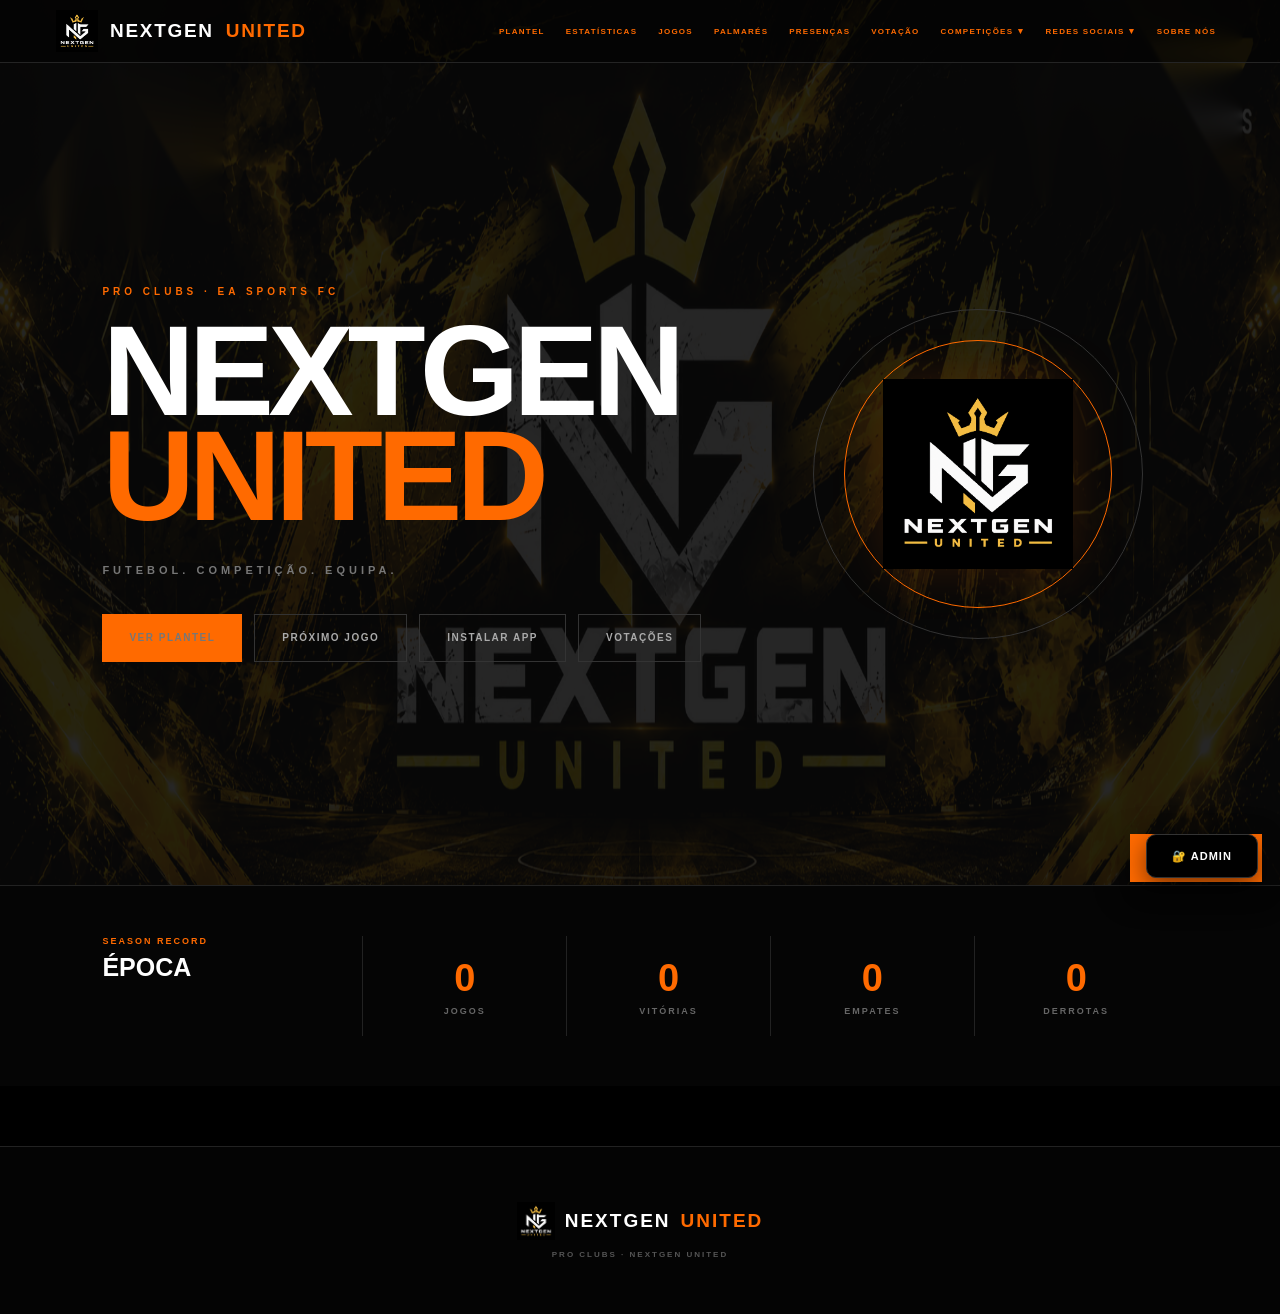
